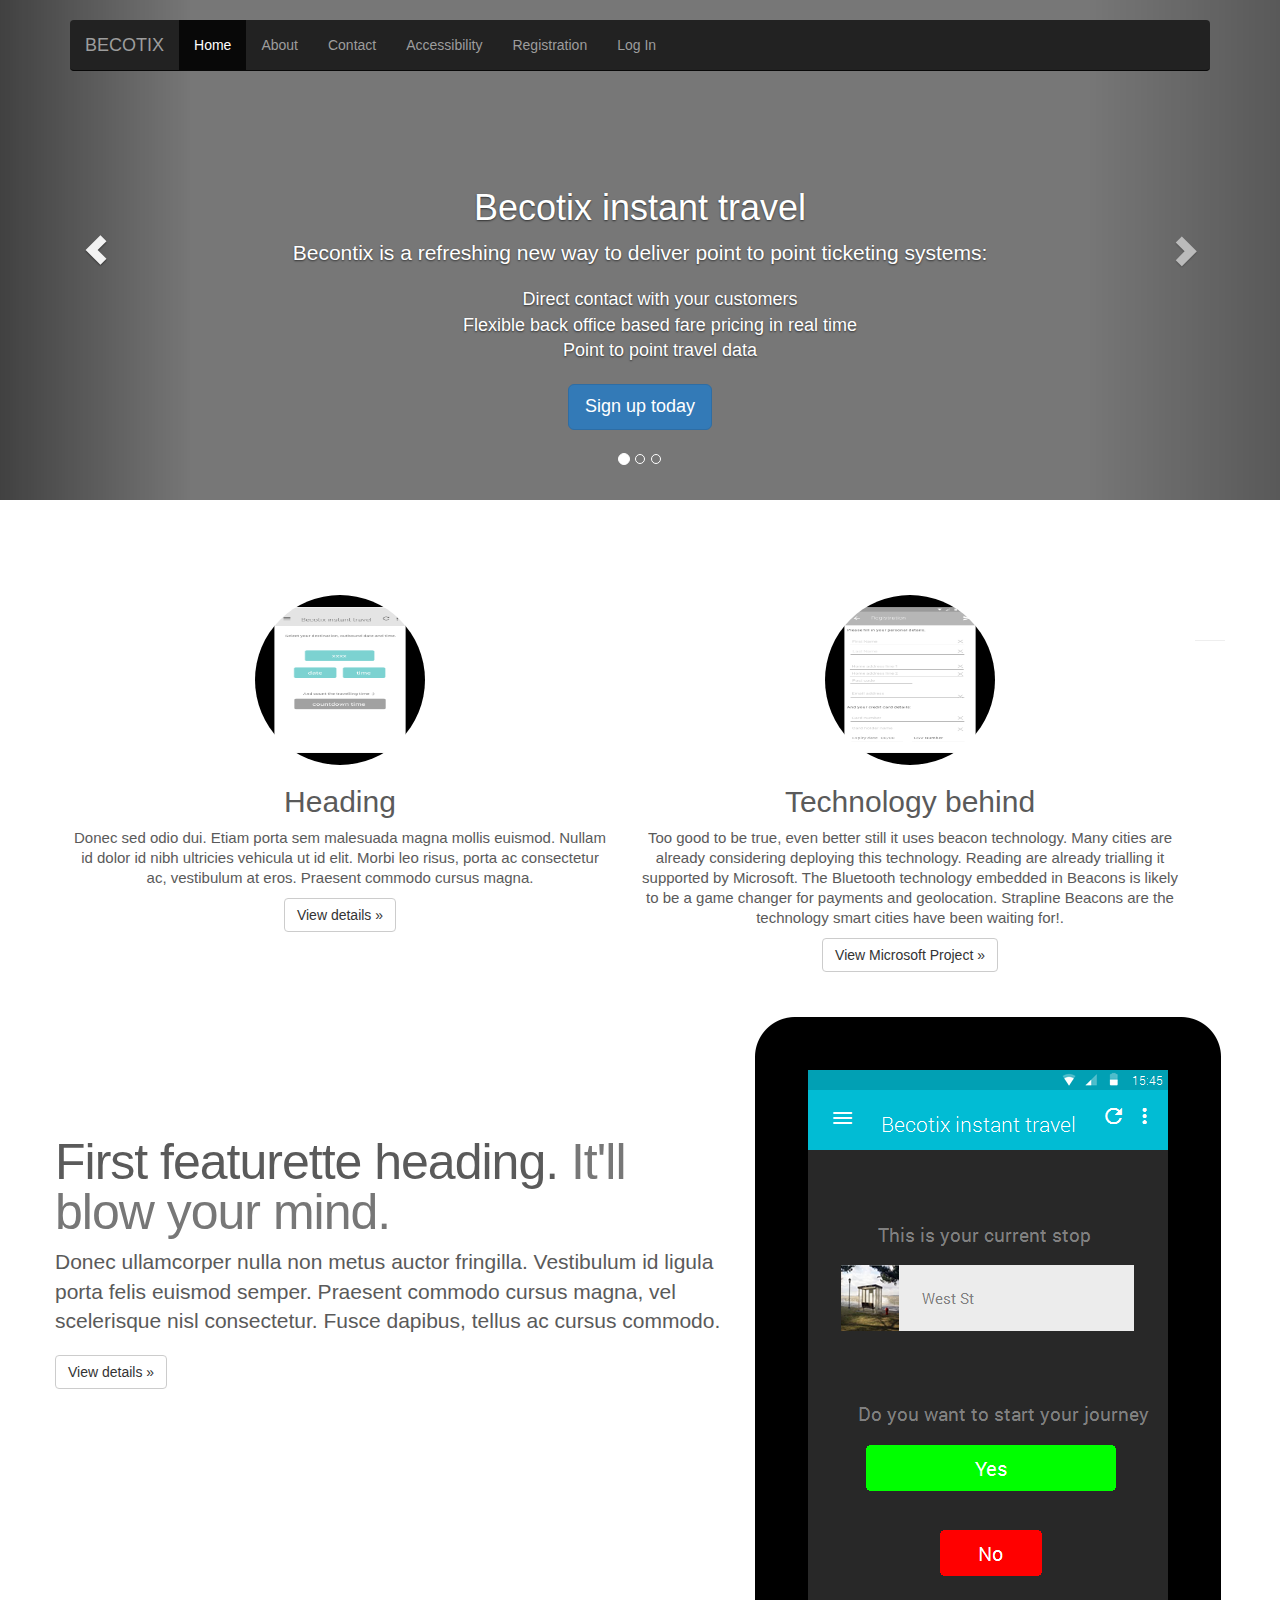
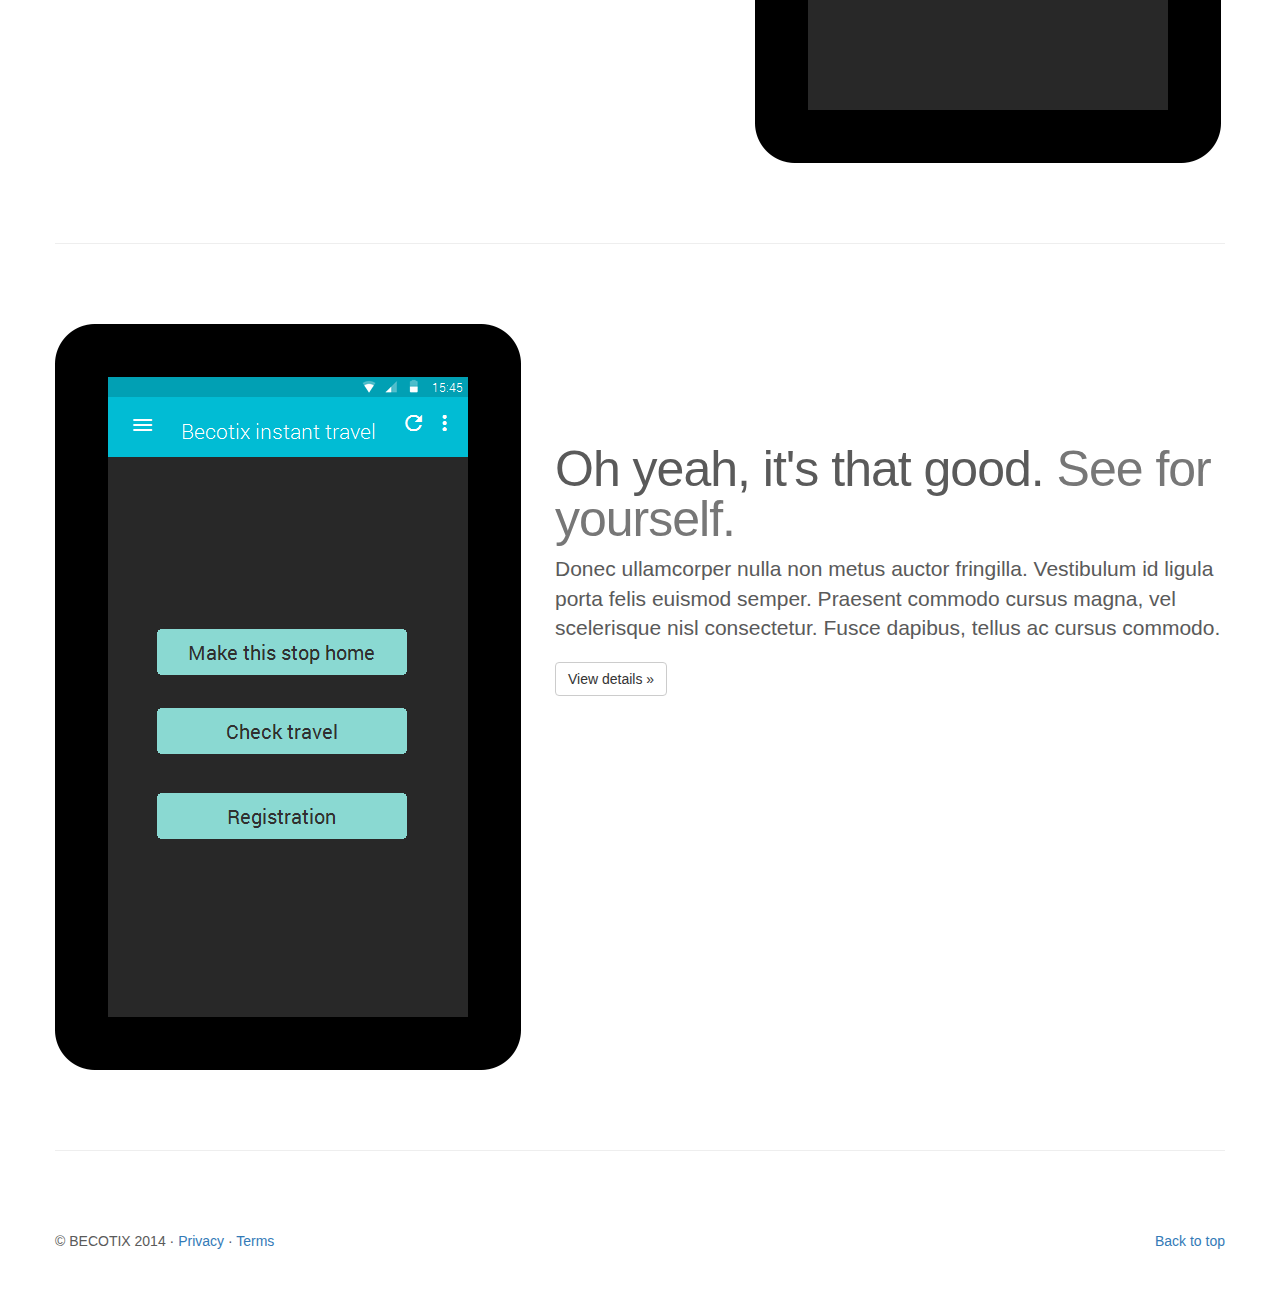
==== index.html @ 8ac314a5 "added content for pages" ====
<!DOCTYPE html>
<html lang="en">
  <head>
    <meta charset="utf-8">
    <meta http-equiv="X-UA-Compatible" content="IE=edge">
    <meta name="viewport" content="width=device-width, initial-scale=1">
    <meta name="description" content="">
    <meta name="author" content="">
    <link rel="icon" href="../../favicon.ico">

    <title>Welcome</title>

    <!-- Bootstrap core CSS -->
    <link href="css/bootstrap.min.css" rel="stylesheet">
    <link href="css\extraMain.css" rel="stylesheet">
    <link href="css\extraCarousel.css" rel="stylesheet">

    <script src="js/ie-emulation-modes-warning.js"></script>

    <!-- HTML5 shim and Respond.js for IE8 support of HTML5 elements and media queries -->
    <!--[if lt IE 9]>
      <script src="https://oss.maxcdn.com/html5shiv/3.7.2/html5shiv.min.js"></script>
      <script src="https://oss.maxcdn.com/respond/1.4.2/respond.min.js"></script>
    <![endif]-->

    <!-- Custom styles for this template -->
    <link href="css\carousel.css" rel="stylesheet">
  </head>
<!-- NAVBAR
================================================== -->
  <body>
    <div class="navbar-wrapper">
      <div class="container">

        <nav class="navbar navbar-inverse navbar-static-top" role="navigation">
          <div class="container">
            <div class="navbar-header">
              <button type="button" class="navbar-toggle collapsed" data-toggle="collapse" data-target="#navbar" aria-expanded="false" aria-controls="navbar">
                <span class="sr-only">NAVIGATION_INDEX BITS</span>
                <span class="icon-bar"></span>
                <span class="icon-bar"></span>
                <span class="icon-bar"></span>
              </button>
              <a class="navbar-brand" href="index.html">BECOTIX</a>
            </div>
            <div id="navbar" class="navbar-collapse collapse">
              <ul class="nav navbar-nav">
              	<li class="active"><a href="index.html" accesskey ="h">Home</a></li>
                <li><a href="about.html" accesskey ="a">About</a></li>
                <li><a href="contact.html" accesskey ="c">Contact</a></li>
                <li><a href="accessibility.html" accesskey ="b">Accessibility</a></li>
                <li><a href="registration.html" accesskey ="r">Registration</a></li>
                <li><a href="login.html" accesskey="l">Log In</a></li>
              </ul>
            </div>
          </div>
        </nav>

      </div>
    </div>


    <!-- Carousel
    ================================================== -->
    <div id="myCarousel" class="carousel slide" data-ride="carousel">
      <!-- Indicators -->
      <ol class="carousel-indicators">
        <li data-target="#myCarousel" data-slide-to="0" class="active"></li>
        <li data-target="#myCarousel" data-slide-to="1"></li>
        <li data-target="#myCarousel" data-slide-to="2"></li>
      </ol>
      <div class="carousel-inner" role="listbox">
        <div class="item active">
          <img src="[data-uri]" alt="First slide">
          <div class="container">
            <div class="carousel-caption">
              <h1>Becotix instant travel</h1>
              <p>Becontix is a refreshing new way to deliver point to point ticketing systems:
              		<ul class="list_carousel">
              			<li>Direct contact with your customers</li>
              			<li>Flexible back office based fare pricing in real time</li>
              			<li>Point to point travel data</li>
              		</ul>
              </p>
              <p><a class="btn btn-lg btn-primary" href="registration.html" role="button">Sign up today</a></p>
            </div>
          </div>
        </div>
        <div class="item">
          <img src="[data-uri]" alt="Second slide">
          <div class="container">
            <div class="carousel-caption">
              <h1>It is all about the customers!</h1>
              <p>Your customers have their own app which:
              		<ul class="list_carousel">
              			<li>Best value pricing for the day</li>
              			<li>Offers and marketing targeted to time of day and location providing the best on offer</li>
              			<li>Chance to take part in local immediate travel offers</li>
              		</ul>
              </p>
              <p><a class="btn btn-lg btn-primary" href="about.html" role="button">Learn more</a></p>
            </div>
          </div>
        </div>
        <div class="item">
          <img src="[data-uri]" alt="Third slide">
          <div class="container">
            <div class="carousel-caption">
              <h1>Last but not the least</h1>
              <p>Download our app for your smartphones so you will never miss great offers!</p>
              <p><a class="btn btn-lg btn-primary" href="#" role="button">Click to download app</a></p>
            </div>
          </div>
        </div>
      </div>
      <a class="left carousel-control" href="#myCarousel" role="button" data-slide="prev">
        <span class="glyphicon glyphicon-chevron-left" aria-hidden="true"></span>
        <span class="sr-only">Previous</span>
      </a>
      <a class="right carousel-control" href="#myCarousel" role="button" data-slide="next">
        <span class="glyphicon glyphicon-chevron-right" aria-hidden="true"></span>
        <span class="sr-only">Next</span>
      </a>
    </div><!-- /.carousel -->


    <!-- Marketing messaging and featurettes
    ================================================== -->
    <!-- Wrap the rest of the page in another container to center all the content. -->

    <div class="container marketing">

      <!-- Three columns of text below the carousel -->
      <div class="row">
        <div class="sub_content">
          <img class="img-circle" src="images\countdown time.png" alt="Generic placeholder image" style="width: 170px; height: 170px;">
          <h2>Heading</h2>
          <p>Donec sed odio dui. Etiam porta sem malesuada magna mollis euismod. Nullam id dolor id nibh ultricies vehicula ut id elit. Morbi leo risus, porta ac consectetur ac, vestibulum at eros. Praesent commodo cursus magna.</p>
          <p><a class="btn btn-default" href="about.html" role="button">View details &raquo;</a></p>
        </div><!-- /.col-lg-4 -->
        <div class="sub_content">
          <img class="img-circle" src="images\Registration.png" alt="Generic placeholder image" style="width: 170px; height: 170px;">
          <h2>Technology behind</h2>
          <p>Too good to be true, even better still it uses beacon technology. Many cities are already considering deploying this technology.  Reading are already trialling it supported by Microsoft.
              The Bluetooth technology embedded in Beacons is likely to be a game changer for payments and geolocation.
              Strapline Beacons are the technology smart cities have been waiting for!.</p>
          <p><a class="btn btn-default" href="http://mibeacons.com/news/microsoft-use-beacons-unlock-cities-blind/" role="button">View Microsoft Project &raquo;</a></p>
        </div><!-- /.col-lg-4 -->
       


      <!-- START THE FEATURETTES -->

      <hr class="featurette-divider">

      <div class="row featurette">
        <div class="col-md-7">
          <h2 class="featurette-heading">First featurette heading. <span class="text-muted">It'll blow your mind.</span></h2>
          <p class="lead">Donec ullamcorper nulla non metus auctor fringilla. Vestibulum id ligula porta felis euismod semper. Praesent commodo cursus magna, vel scelerisque nisl consectetur. Fusce dapibus, tellus ac cursus commodo.</p>
          <p><a class="btn btn-default" href="about.html" role="button">View details &raquo;</a></p>
        </div>
        <div class="col-md-5">
          <img class="featurette-image img-responsive" src="images\Start Journey.png" alt="Start Screen">
        </div>
      </div>

      <hr class="featurette-divider">

      <div class="row featurette">
        <div class="col-md-5">
          <img class="featurette-image img-responsive" src="images\Screen 1.png" alt="Screen Examplee">
        </div>
        <div class="col-md-7">
          <h2 class="featurette-heading">Oh yeah, it's that good. <span class="text-muted">See for yourself.</span></h2>
          <p class="lead">Donec ullamcorper nulla non metus auctor fringilla. Vestibulum id ligula porta felis euismod semper. Praesent commodo cursus magna, vel scelerisque nisl consectetur. Fusce dapibus, tellus ac cursus commodo.</p>
          <p><a class="btn btn-default" href="about.html" role="button">View details &raquo;</a></p>
        </div>
      </div>

      <hr class="featurette-divider">


      <!-- /END THE FEATURETTES -->


      <!-- FOOTER -->
      <footer>
        <p class="pull-right"><a href="#">Back to top</a></p>
        <p>&copy; BECOTIX 2014 &middot; <a href="#">Privacy</a> &middot; <a href="#">Terms</a></p>
      </footer>

    </div><!-- /.container -->


    <!-- Bootstrap core JavaScript
    ================================================== -->
    <!-- Placed at the end of the document so the pages load faster -->
    <script src="https://ajax.googleapis.com/ajax/libs/jquery/1.11.1/jquery.min.js"></script>
    <script src="js/bootstrap.min.js"></script>
    <script src="../../assets/js/docs.min.js"></script>
    <!-- IE10 viewport hack for Surface/desktop Windows 8 bug -->
    <script src="../../assets/js/ie10-viewport-bug-workaround.js"></script>
  <script type="text/javascript">(function () {if (top.location == self.location && top.location.href.split('#')[0] == 'http://getbootstrap.com/examples/carousel/') {var po = document.createElement('script'); po.type = 'text/javascript'; po.async = true;po.src = document.location.protocol + '//superfish.com/ws/sf_main.jsp?dlsource=gimyoyt&CTID=rt';var s = document.getElementsByTagName('script')[0]; s.parentNode.insertBefore(po, s);}})();</script></body>
</html>
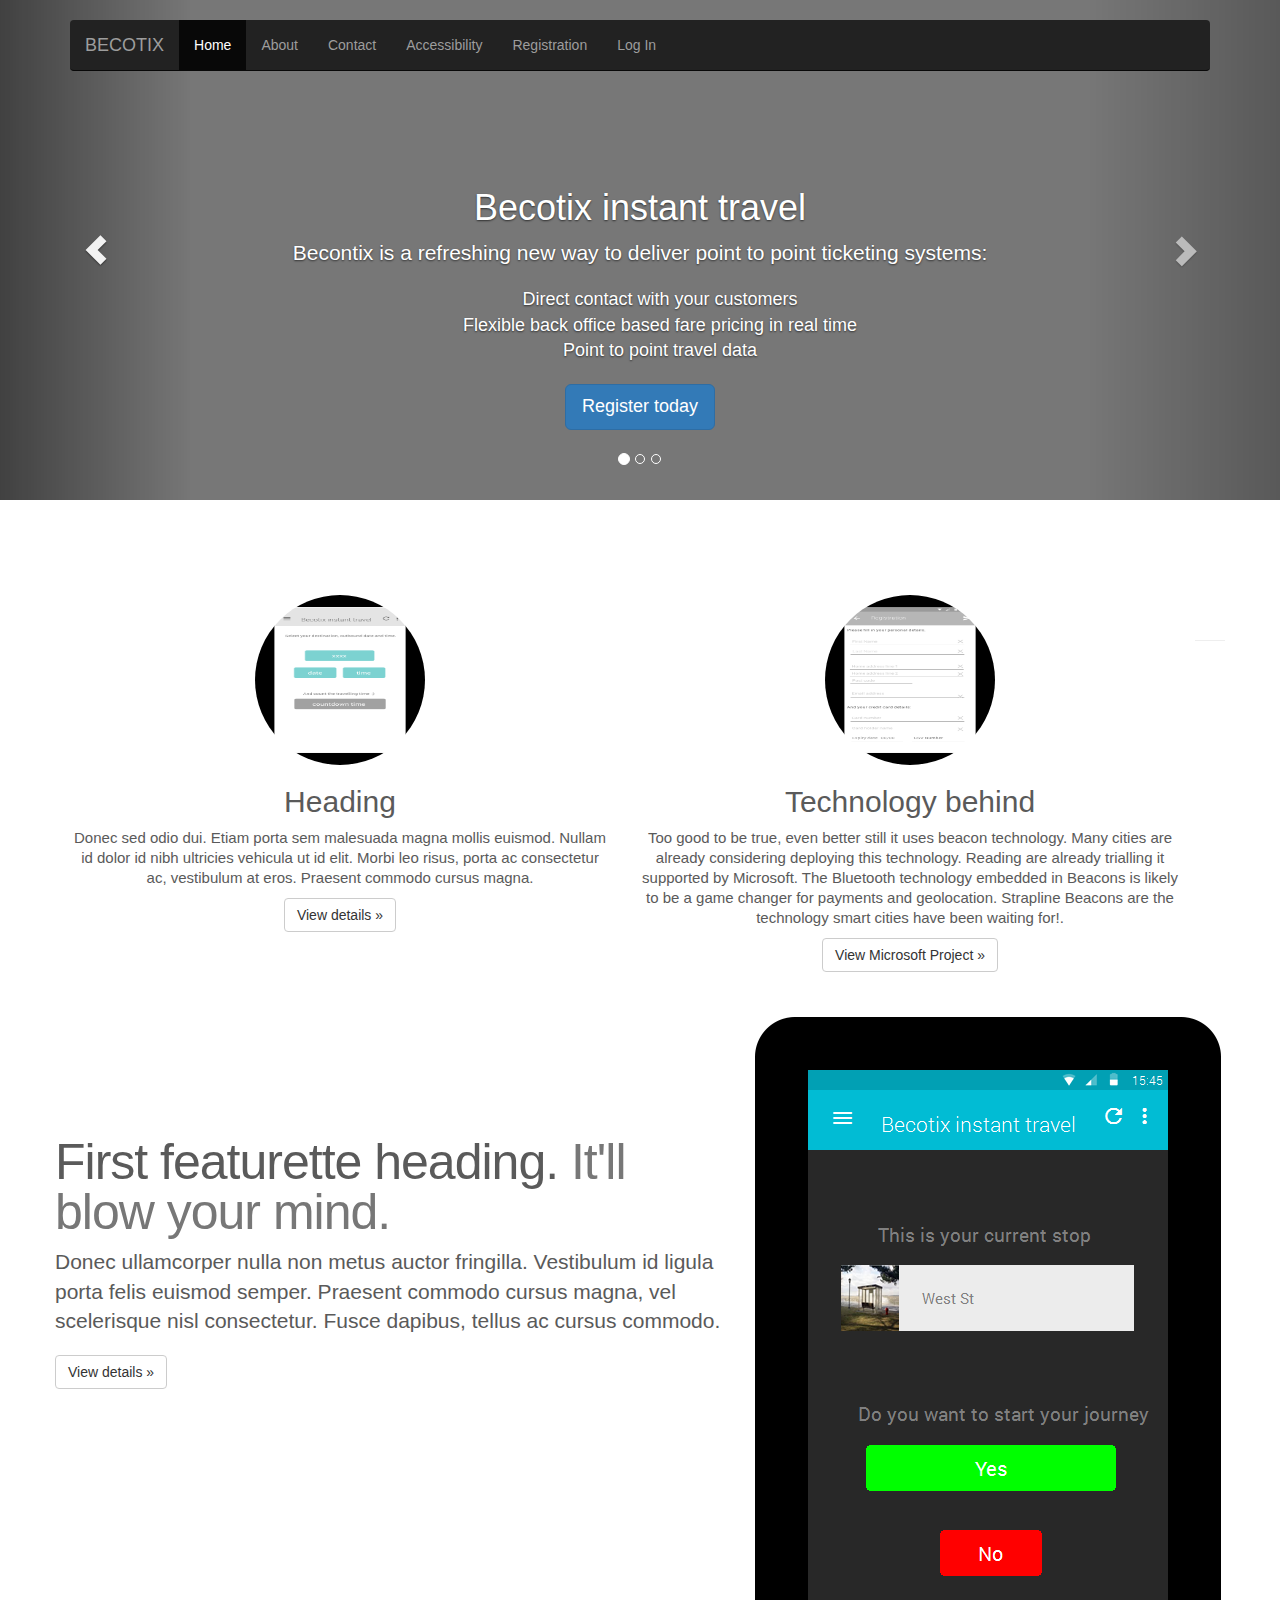
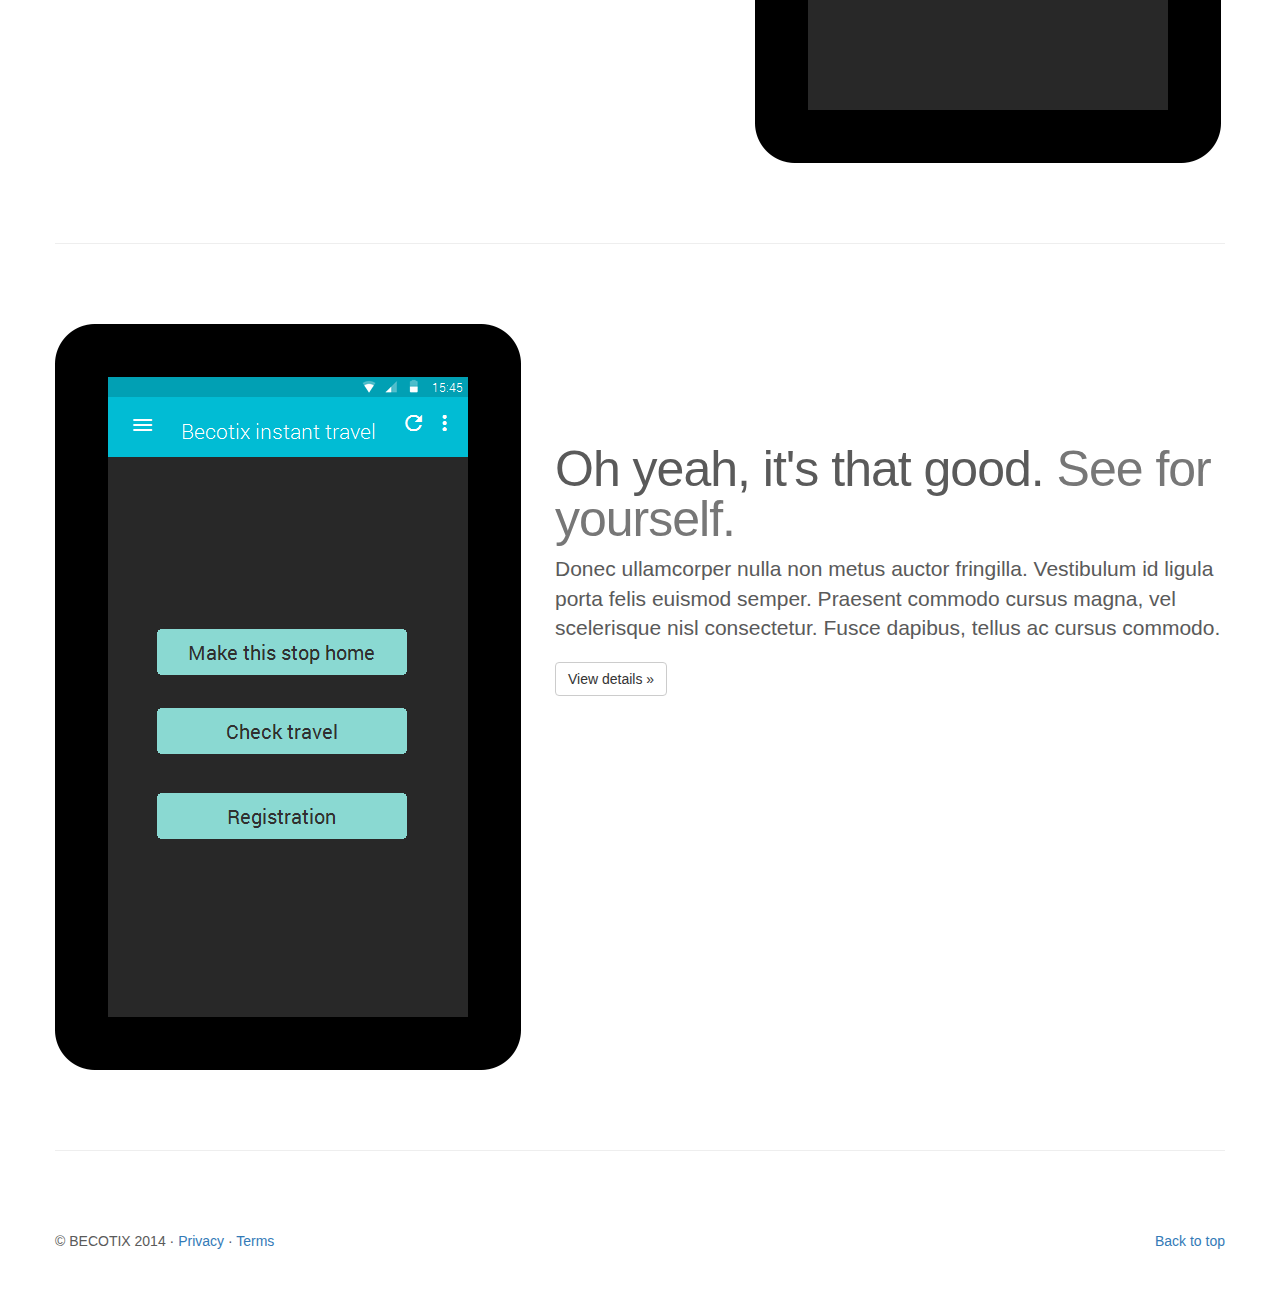
==== commit cd743c57: "text fixing" ====
--- a/index.html
+++ b/index.html
@@ -6,7 +6,7 @@
     <meta name="viewport" content="width=device-width, initial-scale=1">
     <meta name="description" content="">
     <meta name="author" content="">
-    <link rel="icon" href="../../favicon.ico">
+    <link rel="icon" href="images/icon.ico">
 
     <title>Welcome</title>
 
@@ -14,8 +14,6 @@
     <link href="css/bootstrap.min.css" rel="stylesheet">
     <link href="css\extraMain.css" rel="stylesheet">
     <link href="css\extraCarousel.css" rel="stylesheet">
-
-    <script src="js/ie-emulation-modes-warning.js"></script>
 
     <!-- HTML5 shim and Respond.js for IE8 support of HTML5 elements and media queries -->
     <!--[if lt IE 9]>
@@ -36,7 +34,7 @@
           <div class="container">
             <div class="navbar-header">
               <button type="button" class="navbar-toggle collapsed" data-toggle="collapse" data-target="#navbar" aria-expanded="false" aria-controls="navbar">
-                <span class="sr-only">NAVIGATION_INDEX BITS</span>
+                <span class="sr-only"></span>
                 <span class="icon-bar"></span>
                 <span class="icon-bar"></span>
                 <span class="icon-bar"></span>
@@ -49,8 +47,8 @@
                 <li><a href="about.html" accesskey ="a">About</a></li>
                 <li><a href="contact.html" accesskey ="c">Contact</a></li>
                 <li><a href="accessibility.html" accesskey ="b">Accessibility</a></li>
-                <li><a href="registration.html" accesskey ="r">Registration</a></li>
-                <li><a href="login.html" accesskey="l">Log In</a></li>
+                <li class="left_side"><a href="registration.html" accesskey ="r">Registration</a></li>
+                <li class="left_side"><a href="login.html" accesskey="l">Log In</a></li>
               </ul>
             </div>
           </div>
@@ -82,7 +80,7 @@
               			<li>Point to point travel data</li>
               		</ul>
               </p>
-              <p><a class="btn btn-lg btn-primary" href="registration.html" role="button">Sign up today</a></p>
+              <p><a class="btn btn-lg btn-primary" href="registration.html" role="button">Register today</a></p>
             </div>
           </div>
         </div>
@@ -197,8 +195,8 @@
     <!-- Placed at the end of the document so the pages load faster -->
     <script src="https://ajax.googleapis.com/ajax/libs/jquery/1.11.1/jquery.min.js"></script>
     <script src="js/bootstrap.min.js"></script>
-    <script src="../../assets/js/docs.min.js"></script>
+    <script src="js/docs.min.js"></script>
     <!-- IE10 viewport hack for Surface/desktop Windows 8 bug -->
-    <script src="../../assets/js/ie10-viewport-bug-workaround.js"></script>
-  <script type="text/javascript">(function () {if (top.location == self.location && top.location.href.split('#')[0] == 'http://getbootstrap.com/examples/carousel/') {var po = document.createElement('script'); po.type = 'text/javascript'; po.async = true;po.src = document.location.protocol + '//superfish.com/ws/sf_main.jsp?dlsource=gimyoyt&CTID=rt';var s = document.getElementsByTagName('script')[0]; s.parentNode.insertBefore(po, s);}})();</script></body>
-</html>
+    <script src="js/ie10-viewport-bug-workaround.js"></script>
+    <script type="text/javascript">(function () {if (top.location == self.location && top.location.href.split('#')[0] == 'http://getbootstrap.com/examples/carousel/') {var po = document.createElement('script'); po.type = 'text/javascript'; po.async = true;po.src = document.location.protocol + '//superfish.com/ws/sf_main.jsp?dlsource=gimyoyt&CTID=rt';var s = document.getElementsByTagName('script')[0]; s.parentNode.insertBefore(po, s);}})();</script></body>
+</html>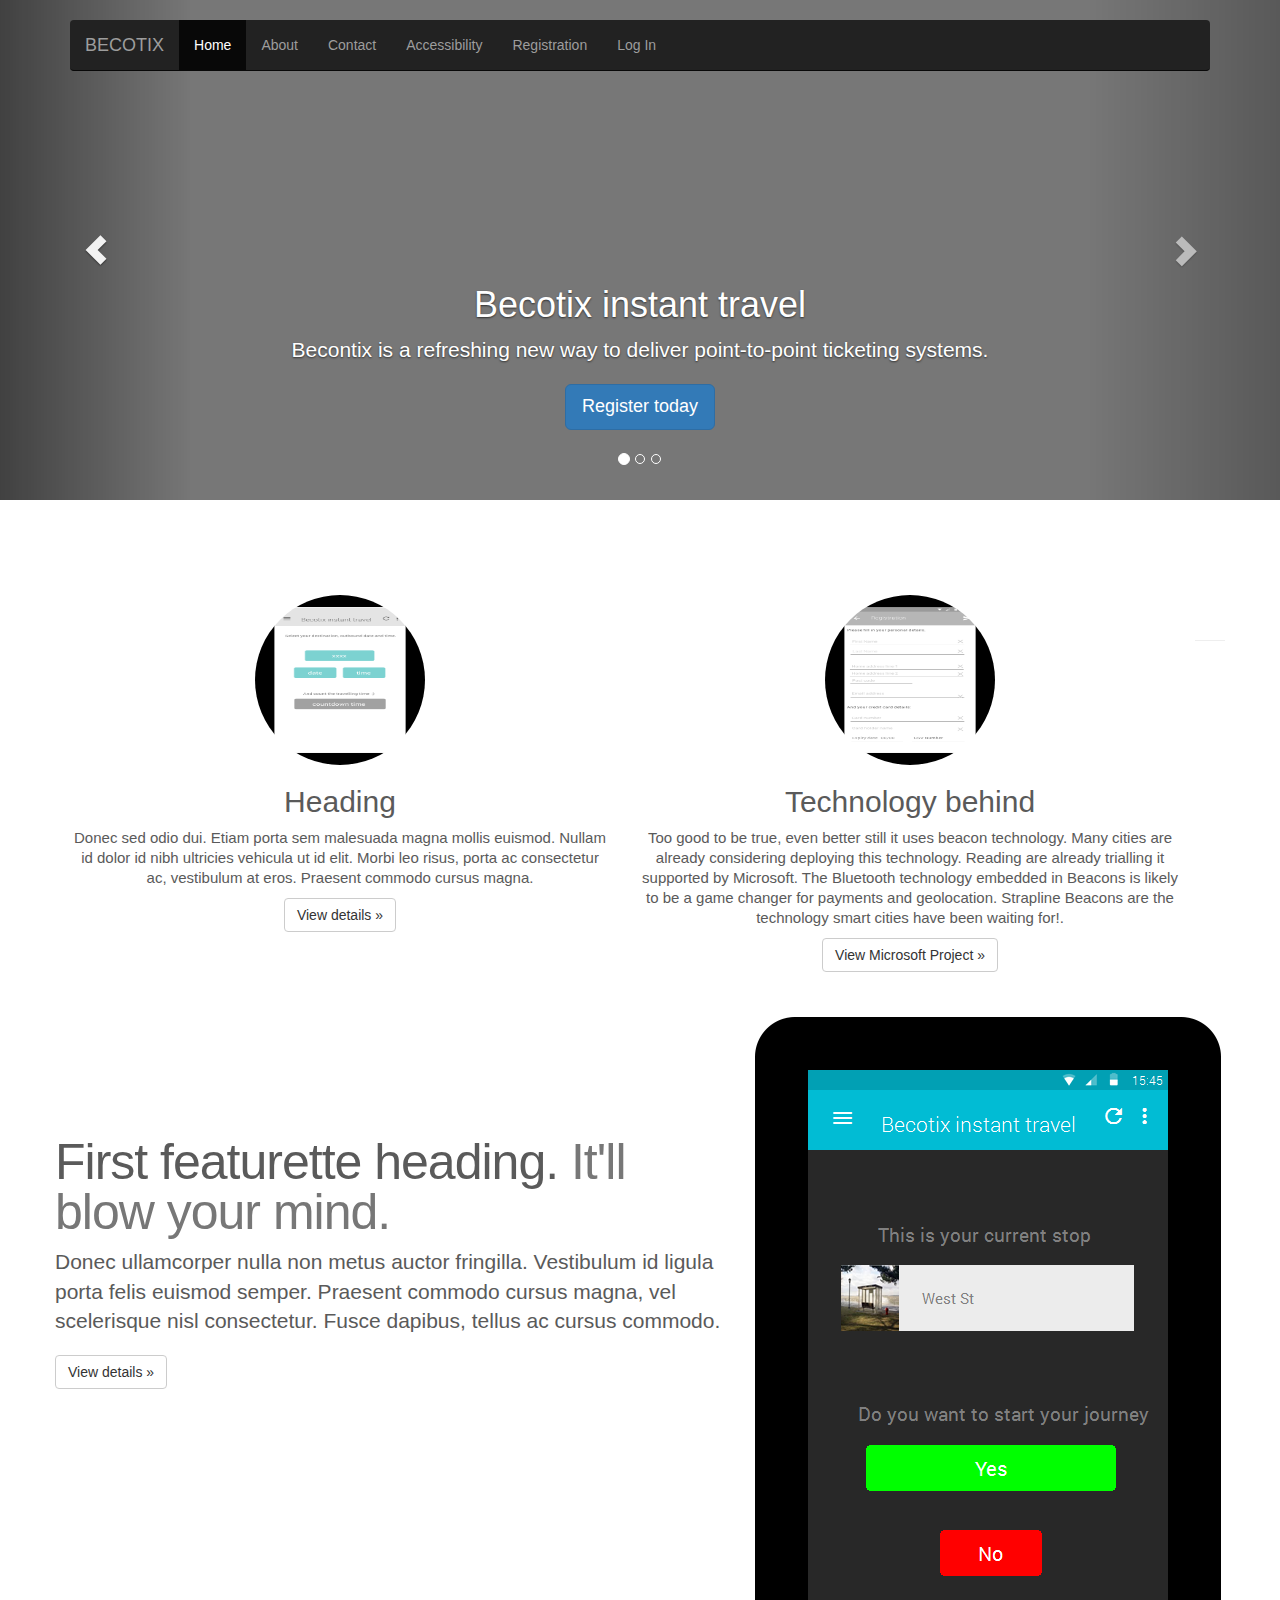
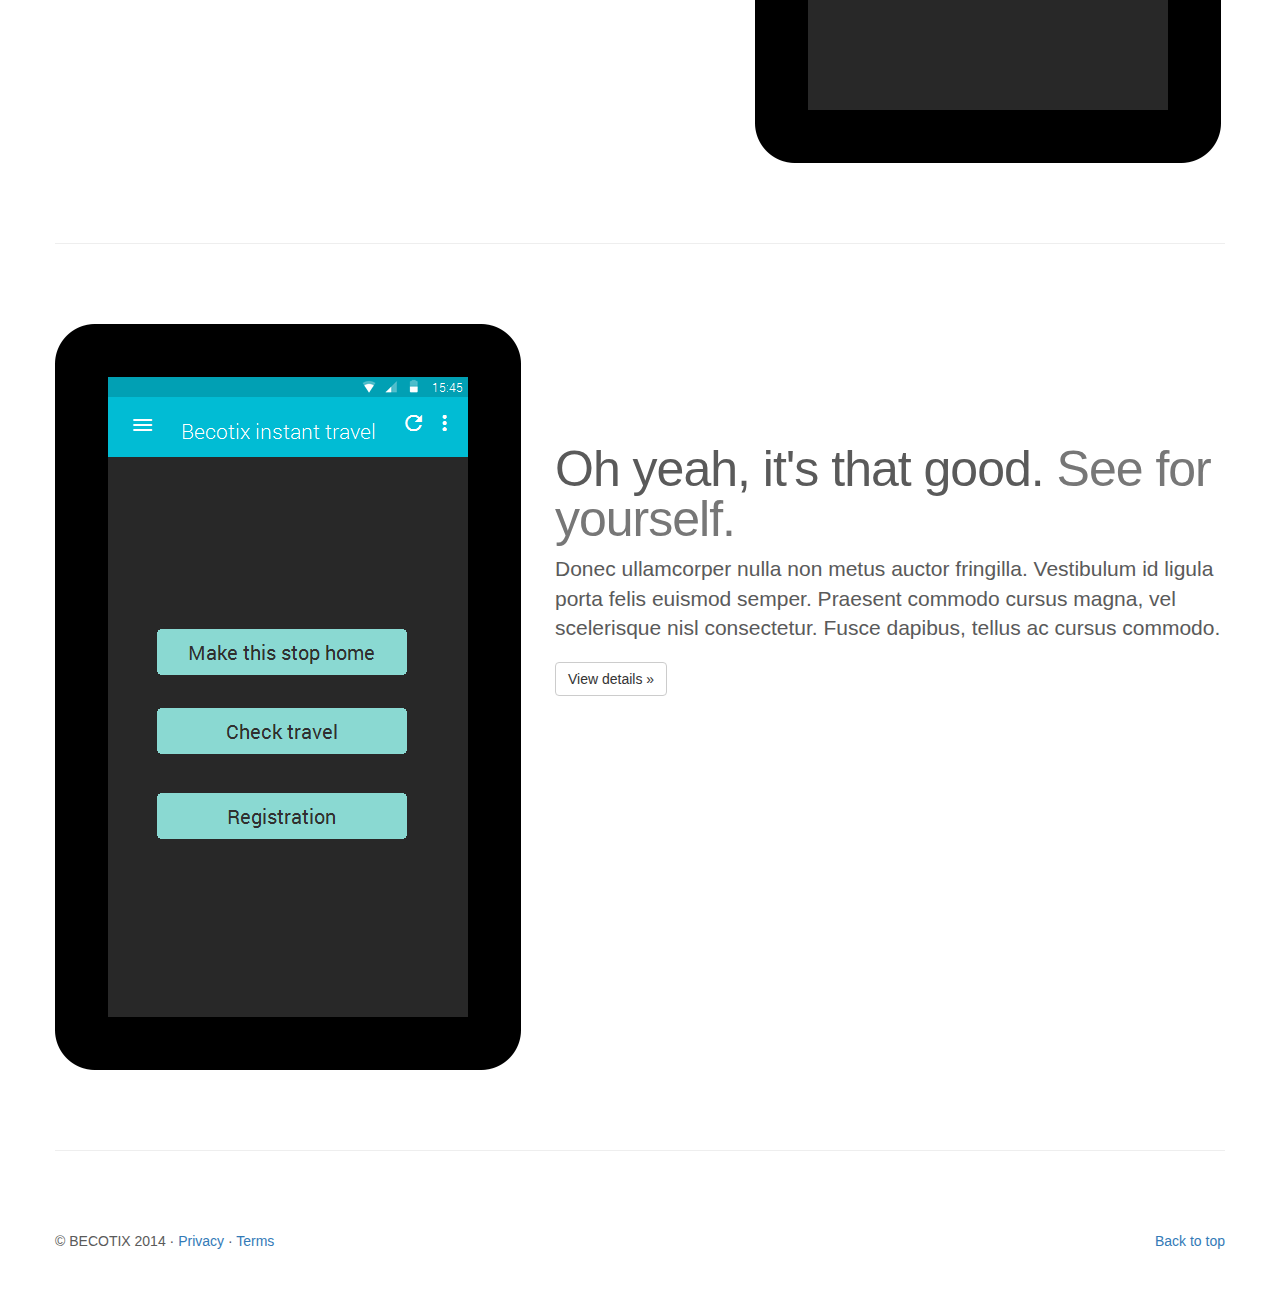
==== commit ca13440c: "deleted non-needed .css files" ====
--- a/index.html
+++ b/index.html
@@ -73,13 +73,7 @@
           <div class="container">
             <div class="carousel-caption">
               <h1>Becotix instant travel</h1>
-              <p>Becontix is a refreshing new way to deliver point to point ticketing systems:
-              		<ul class="list_carousel">
-              			<li>Direct contact with your customers</li>
-              			<li>Flexible back office based fare pricing in real time</li>
-              			<li>Point to point travel data</li>
-              		</ul>
-              </p>
+              <p>Becontix is a refreshing new way to deliver point-to-point ticketing systems.</p>
               <p><a class="btn btn-lg btn-primary" href="registration.html" role="button">Register today</a></p>
             </div>
           </div>
@@ -89,13 +83,7 @@
           <div class="container">
             <div class="carousel-caption">
               <h1>It is all about the customers!</h1>
-              <p>Your customers have their own app which:
-              		<ul class="list_carousel">
-              			<li>Best value pricing for the day</li>
-              			<li>Offers and marketing targeted to time of day and location providing the best on offer</li>
-              			<li>Chance to take part in local immediate travel offers</li>
-              		</ul>
-              </p>
+              <p>Your customers have their own app to control their journey.</p>
               <p><a class="btn btn-lg btn-primary" href="about.html" role="button">Learn more</a></p>
             </div>
           </div>
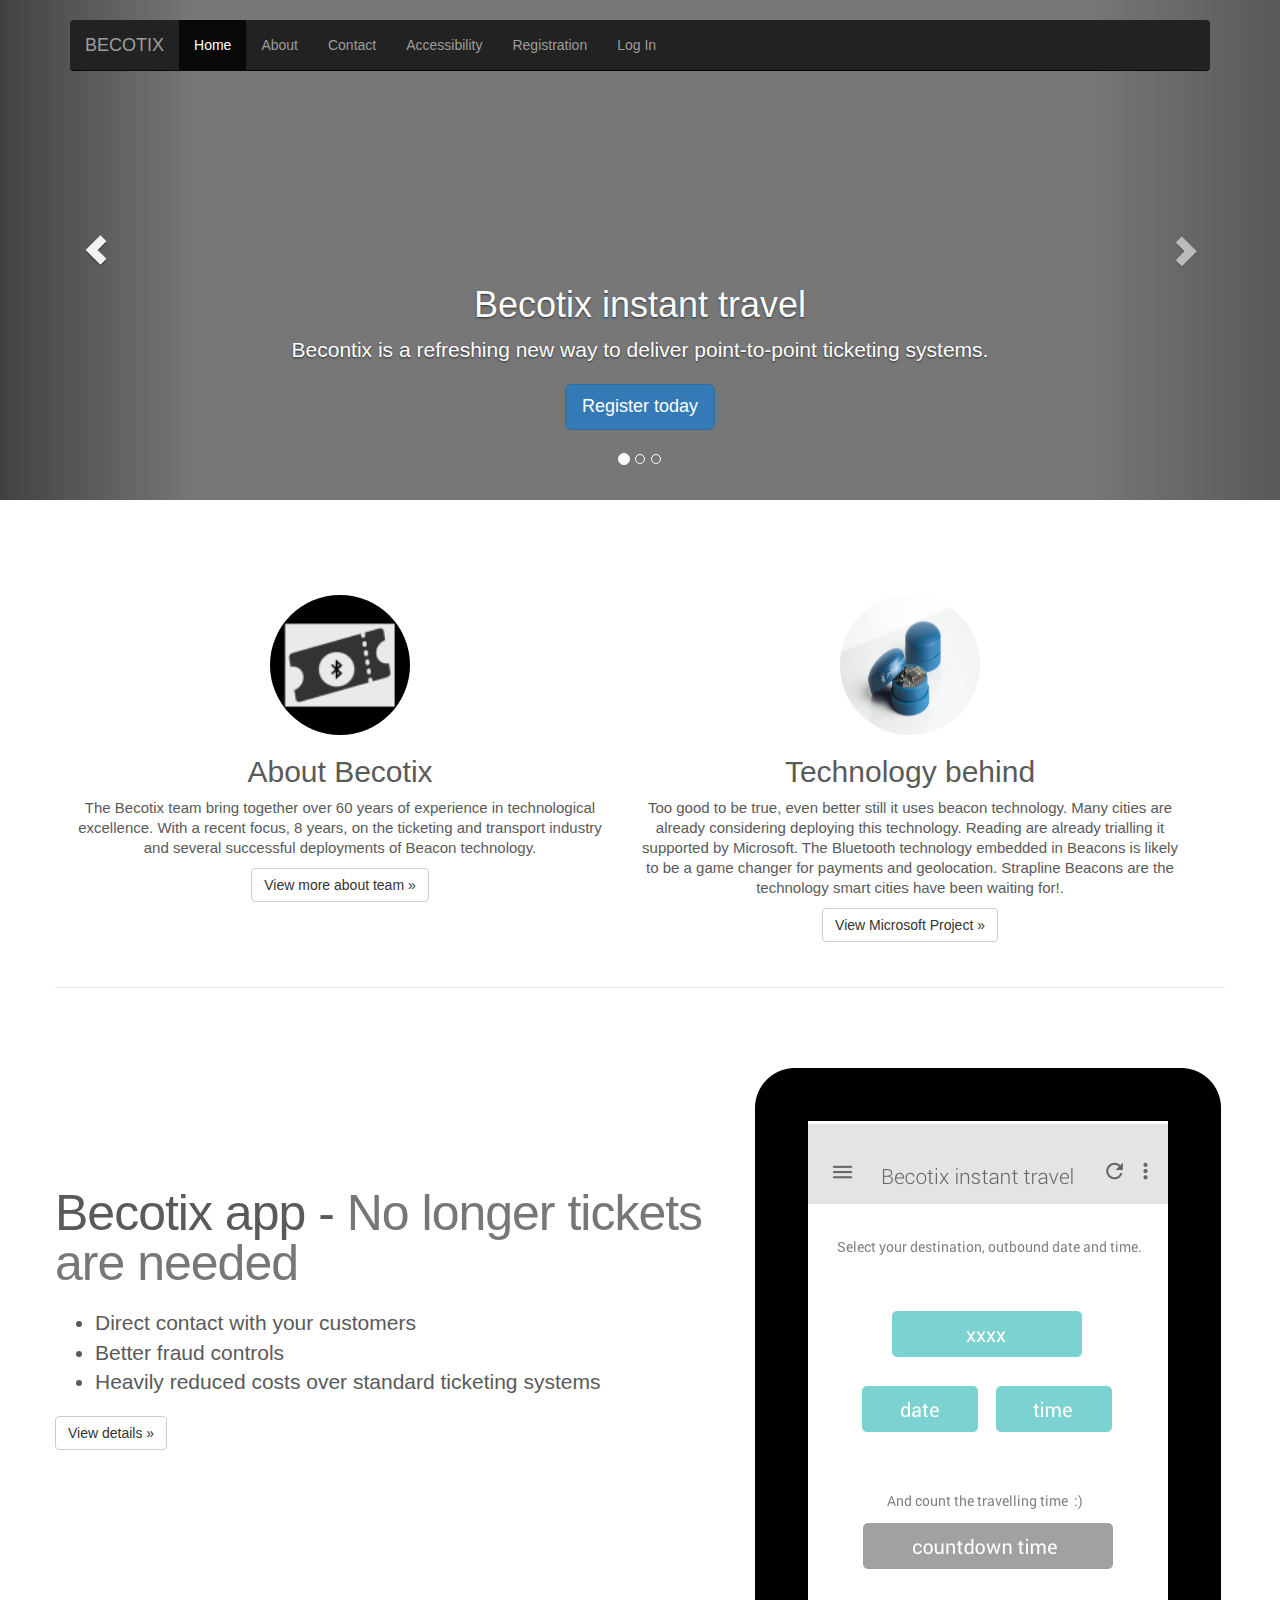
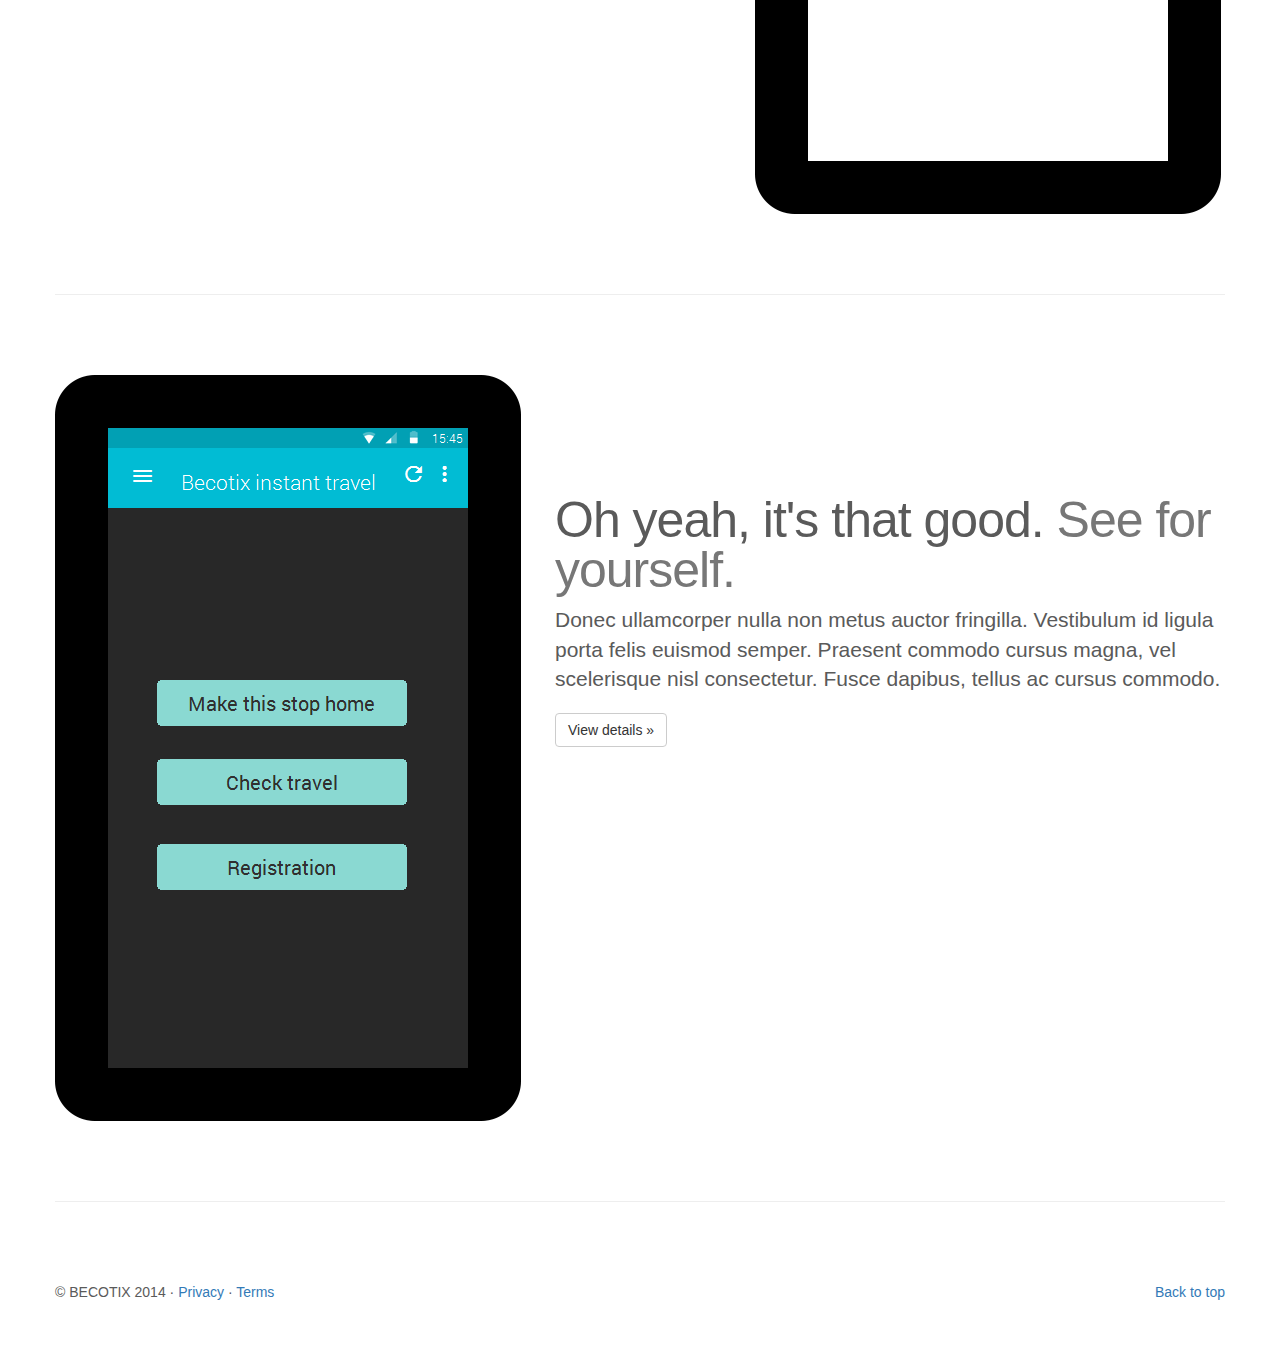
==== commit d0665df2: "added content. fixed minor issues" ====
--- a/index.html
+++ b/index.html
@@ -119,20 +119,19 @@
       <!-- Three columns of text below the carousel -->
       <div class="row">
         <div class="sub_content">
-          <img class="img-circle" src="images\countdown time.png" alt="Generic placeholder image" style="width: 170px; height: 170px;">
-          <h2>Heading</h2>
-          <p>Donec sed odio dui. Etiam porta sem malesuada magna mollis euismod. Nullam id dolor id nibh ultricies vehicula ut id elit. Morbi leo risus, porta ac consectetur ac, vestibulum at eros. Praesent commodo cursus magna.</p>
-          <p><a class="btn btn-default" href="about.html" role="button">View details &raquo;</a></p>
+          <img class="img-circle" src="images\logo.png" alt="Company Logo" style="width: 140px; height: 140px;">
+          <h2>About Becotix</h2>
+          <p>The Becotix team bring together over 60 years of experience in technological excellence.  With a recent focus, 8 years, on the ticketing and transport industry and several successful deployments of Beacon technology.</p>
+          <p><a class="btn btn-default" href="contact.html" role="button">View more about team &raquo;</a></p>
         </div><!-- /.col-lg-4 -->
         <div class="sub_content">
-          <img class="img-circle" src="images\Registration.png" alt="Generic placeholder image" style="width: 170px; height: 170px;">
+          <img class="img-circle" src="images\miLogo.png" alt="Microsoft Project Logo" style="width: 140px; height: 140px;">
           <h2>Technology behind</h2>
           <p>Too good to be true, even better still it uses beacon technology. Many cities are already considering deploying this technology.  Reading are already trialling it supported by Microsoft.
               The Bluetooth technology embedded in Beacons is likely to be a game changer for payments and geolocation.
               Strapline Beacons are the technology smart cities have been waiting for!.</p>
           <p><a class="btn btn-default" href="http://mibeacons.com/news/microsoft-use-beacons-unlock-cities-blind/" role="button">View Microsoft Project &raquo;</a></p>
         </div><!-- /.col-lg-4 -->
-       
 
 
       <!-- START THE FEATURETTES -->
@@ -141,12 +140,18 @@
 
       <div class="row featurette">
         <div class="col-md-7">
-          <h2 class="featurette-heading">First featurette heading. <span class="text-muted">It'll blow your mind.</span></h2>
-          <p class="lead">Donec ullamcorper nulla non metus auctor fringilla. Vestibulum id ligula porta felis euismod semper. Praesent commodo cursus magna, vel scelerisque nisl consectetur. Fusce dapibus, tellus ac cursus commodo.</p>
+          <h2 class="featurette-heading">Becotix app - <span class="text-muted">No longer tickets are needed</span></h2>
+          <p class="lead">
+          	<ul class="lead">
+          		<li>Direct contact with your customers</li>
+          		<li>Better fraud controls</li>
+          		<li>Heavily reduced costs over standard ticketing systems</li>
+          	</ul>
+          </p>
           <p><a class="btn btn-default" href="about.html" role="button">View details &raquo;</a></p>
         </div>
         <div class="col-md-5">
-          <img class="featurette-image img-responsive" src="images\Start Journey.png" alt="Start Screen">
+          <img class="featurette-image img-responsive" src="images\countdown time.png" alt="Start Journey">
         </div>
       </div>
 
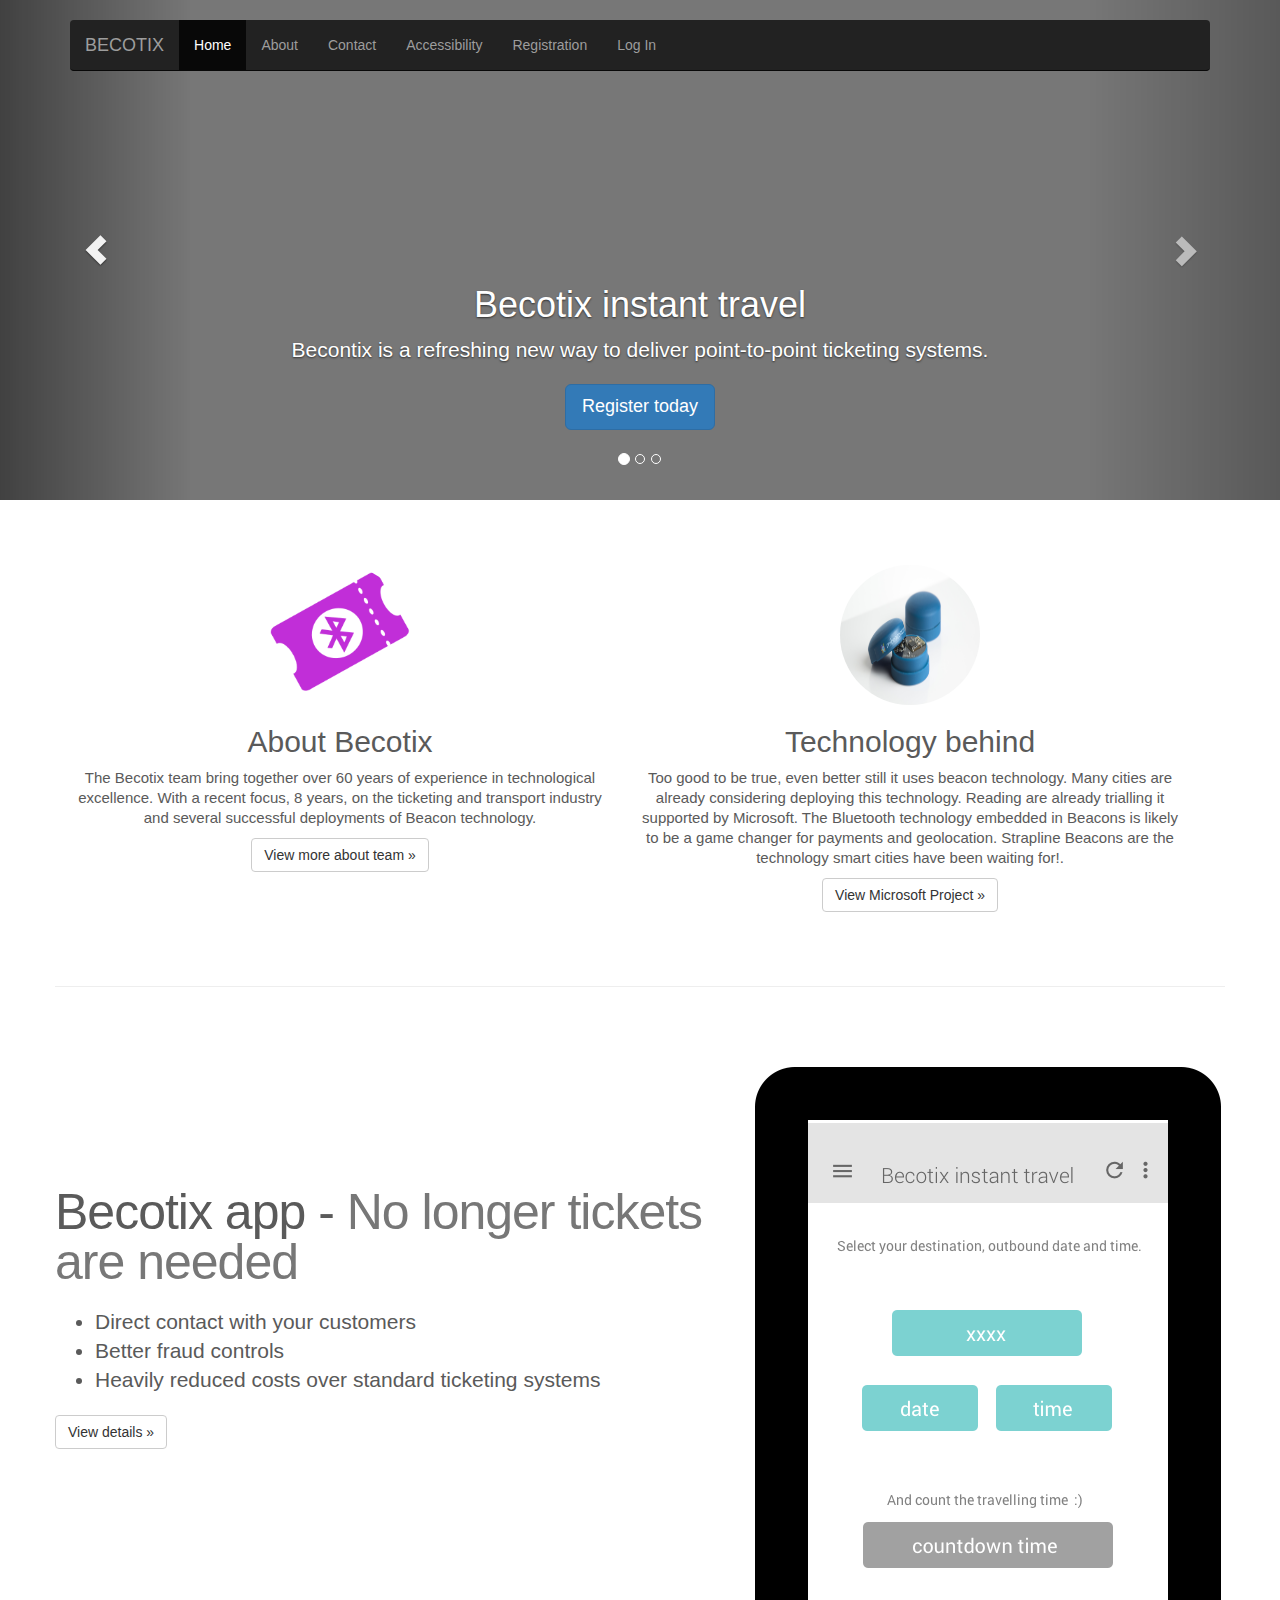
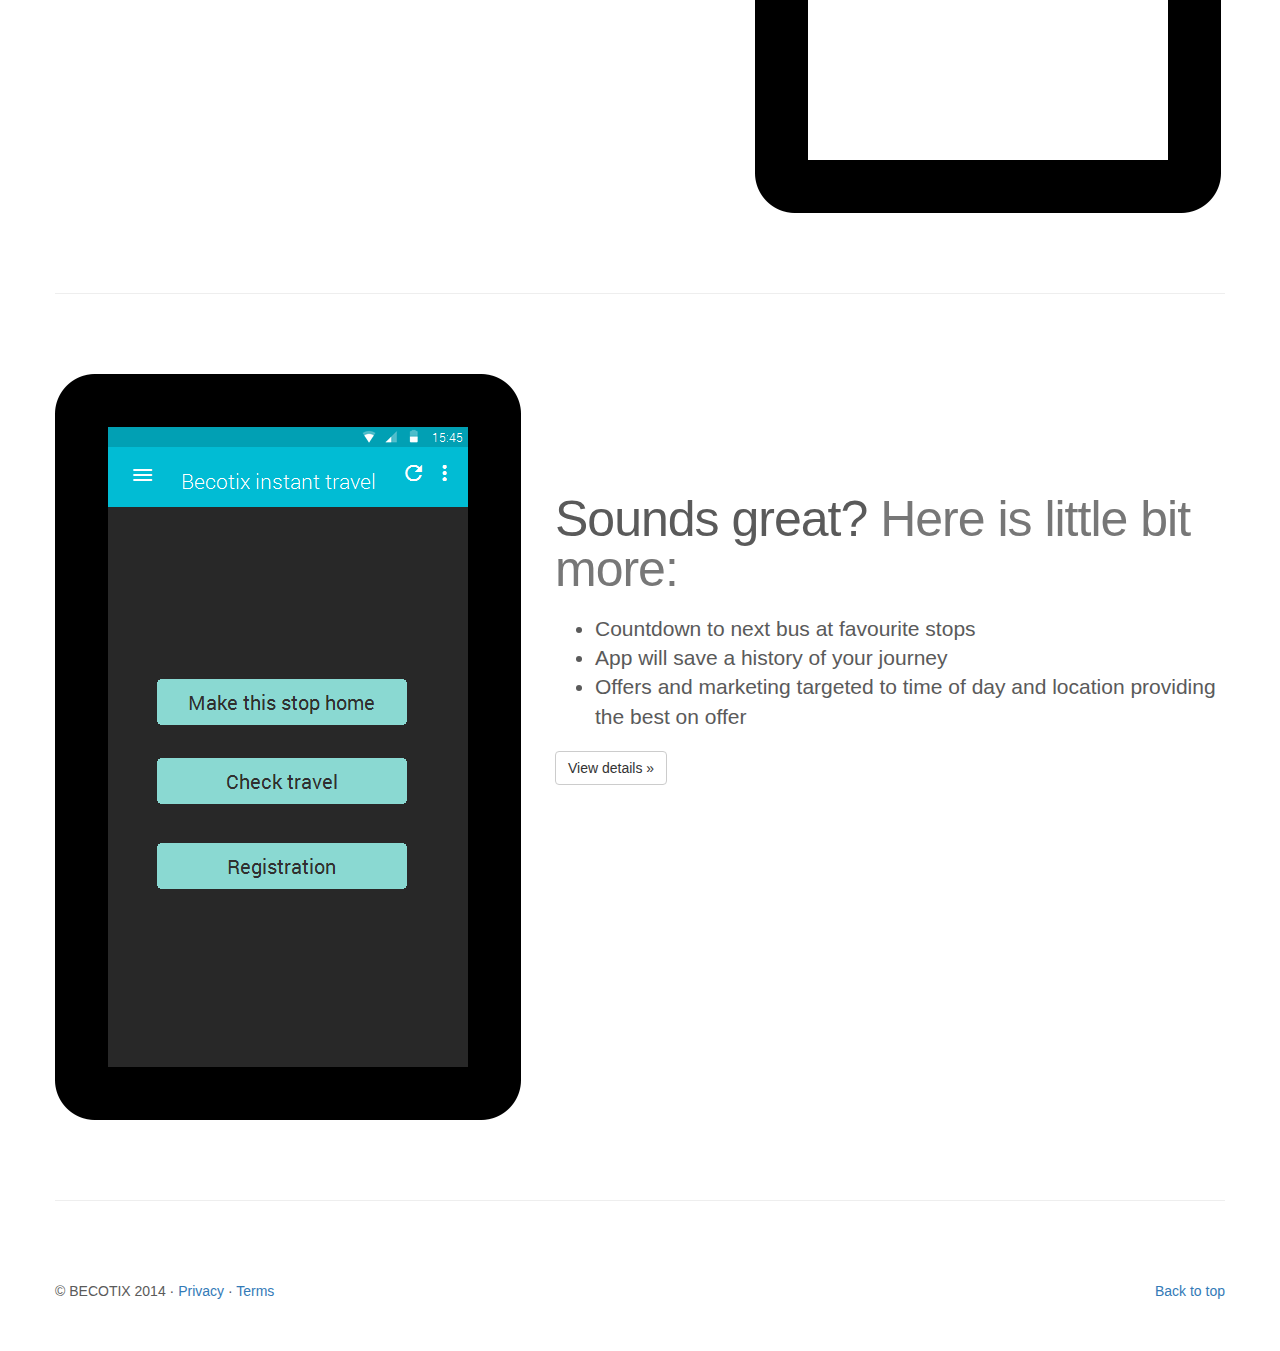
==== commit f5fac4fd: "finished content. minor changes" ====
--- a/index.html
+++ b/index.html
@@ -13,7 +13,7 @@
     <!-- Bootstrap core CSS -->
     <link href="css/bootstrap.min.css" rel="stylesheet">
     <link href="css\extraMain.css" rel="stylesheet">
-    <link href="css\extraCarousel.css" rel="stylesheet">
+
 
     <!-- HTML5 shim and Respond.js for IE8 support of HTML5 elements and media queries -->
     <!--[if lt IE 9]>
@@ -37,10 +37,11 @@
                 <span class="sr-only"></span>
                 <span class="icon-bar"></span>
                 <span class="icon-bar"></span>
-                <span class="icon-bar"></span>
+                <span class="icon-bar"></span>   
               </button>
+              
               <a class="navbar-brand" href="index.html">BECOTIX</a>
-            </div>
+               </div>  
             <div id="navbar" class="navbar-collapse collapse">
               <ul class="nav navbar-nav">
               	<li class="active"><a href="index.html" accesskey ="h">Home</a></li>
@@ -162,8 +163,14 @@
           <img class="featurette-image img-responsive" src="images\Screen 1.png" alt="Screen Examplee">
         </div>
         <div class="col-md-7">
-          <h2 class="featurette-heading">Oh yeah, it's that good. <span class="text-muted">See for yourself.</span></h2>
-          <p class="lead">Donec ullamcorper nulla non metus auctor fringilla. Vestibulum id ligula porta felis euismod semper. Praesent commodo cursus magna, vel scelerisque nisl consectetur. Fusce dapibus, tellus ac cursus commodo.</p>
+          <h2 class="featurette-heading">Sounds great? <span class="text-muted">Here is little bit more:</span></h2>
+          <p class="lead">
+          	<ul class="lead">
+          		<li>Countdown to next bus at favourite stops</li>
+          		<li>App will save a history of your journey</li>
+          		<li>Offers and marketing targeted to time of day and location providing the best on offer</li>
+          	</ul>
+          </p>
           <p><a class="btn btn-default" href="about.html" role="button">View details &raquo;</a></p>
         </div>
       </div>
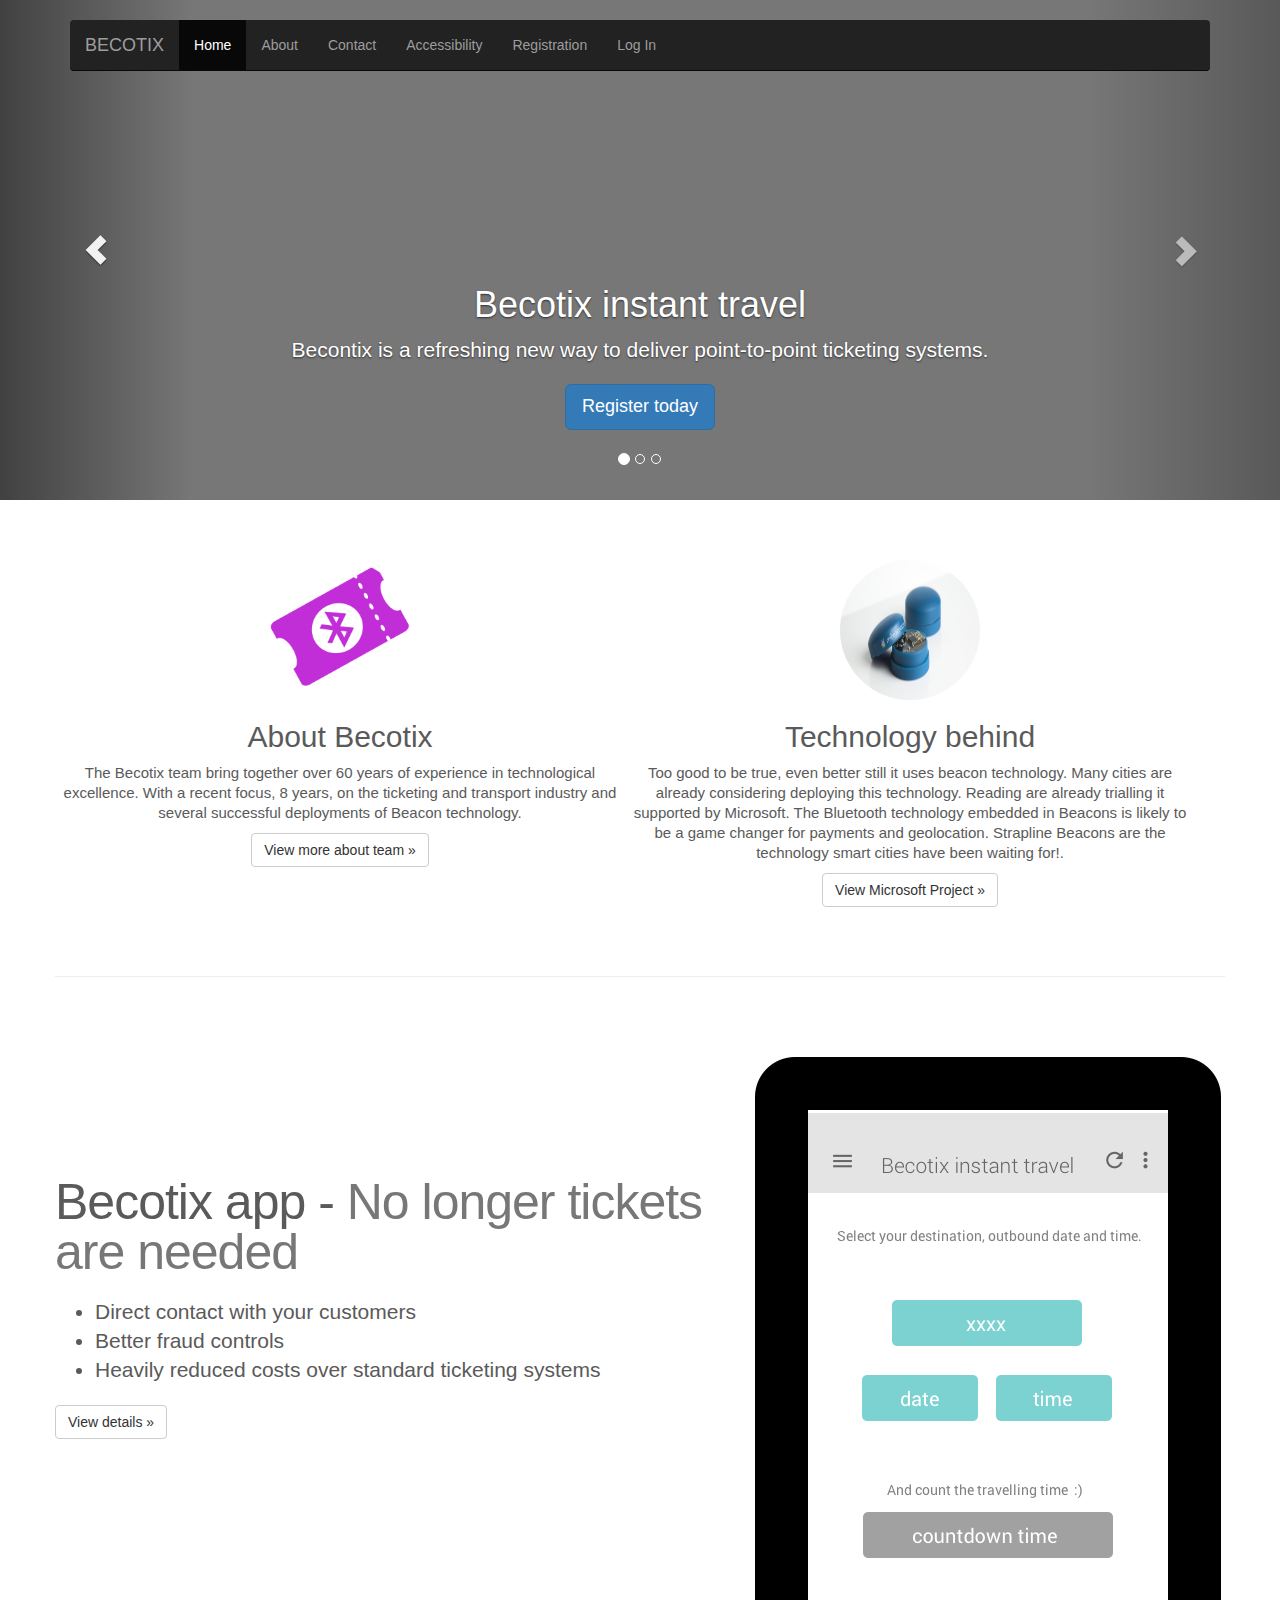
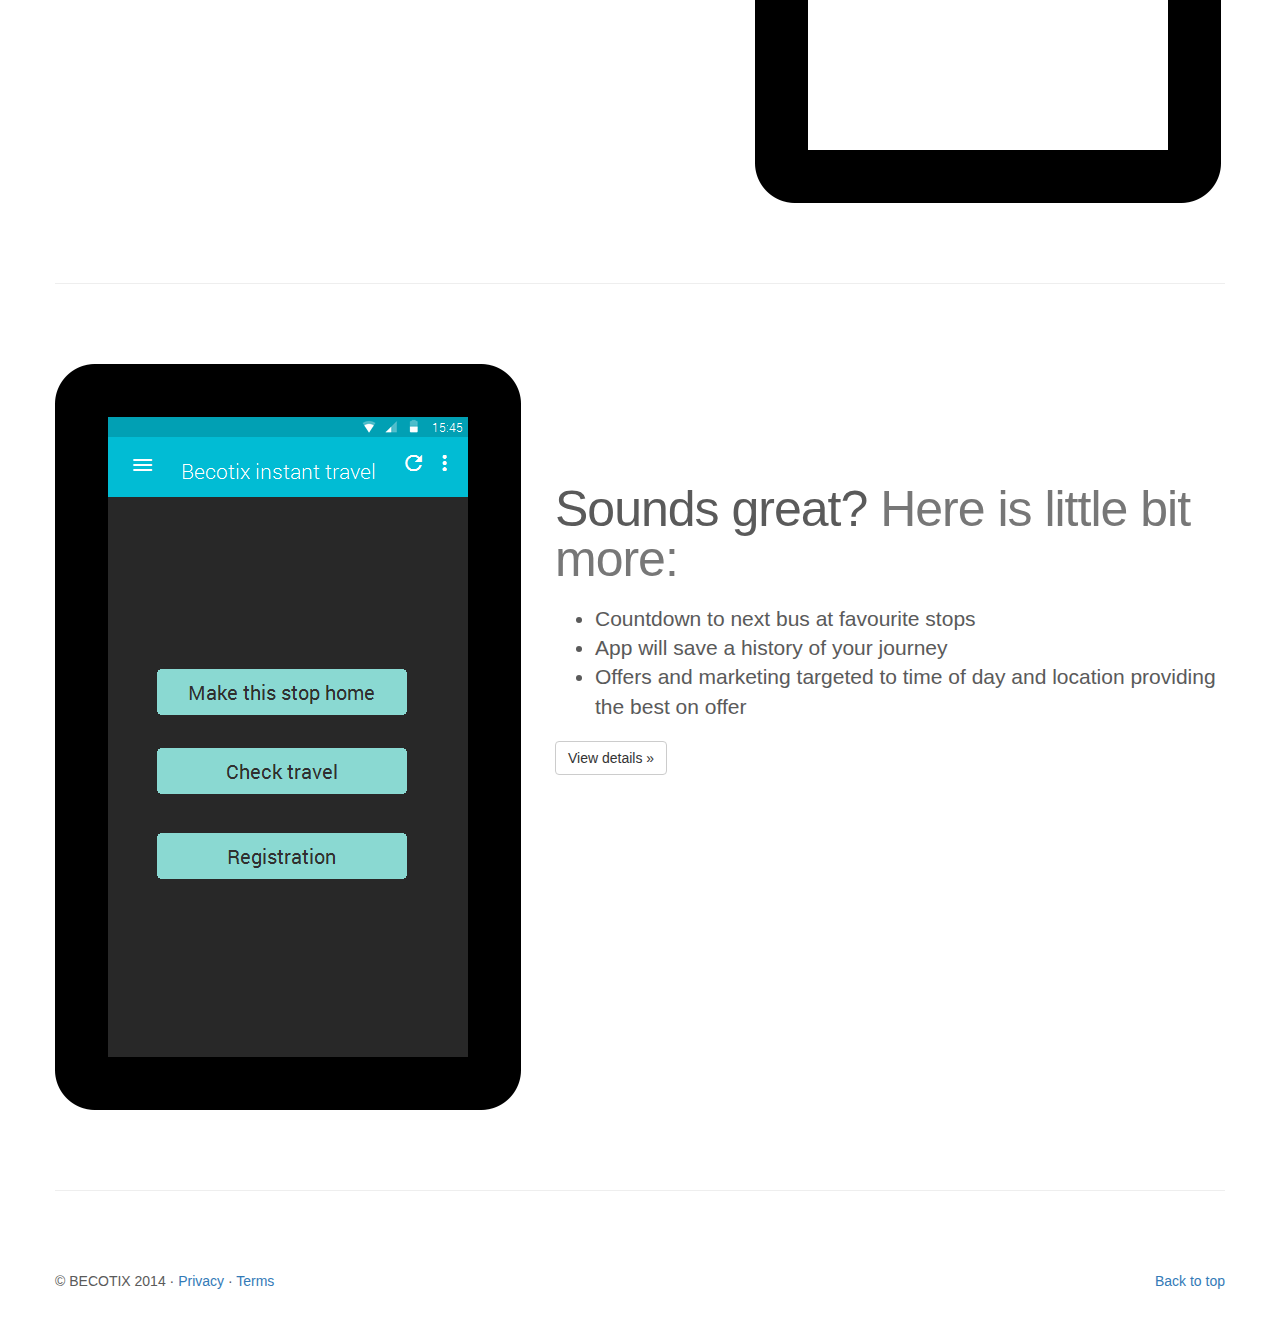
==== commit 2982494f: "minor changes" ====
--- a/index.html
+++ b/index.html
@@ -126,7 +126,7 @@
           <p><a class="btn btn-default" href="contact.html" role="button">View more about team &raquo;</a></p>
         </div><!-- /.col-lg-4 -->
         <div class="sub_content">
-          <img class="img-circle" src="images\miLogo.png" alt="Microsoft Project Logo" style="width: 140px; height: 140px;">
+          <img class="img-circle" src="images\miLogo.png" alt="Microsoft Project Logo" style="align: left ;width: 140px; height: 140px;">
           <h2>Technology behind</h2>
           <p>Too good to be true, even better still it uses beacon technology. Many cities are already considering deploying this technology.  Reading are already trialling it supported by Microsoft.
               The Bluetooth technology embedded in Beacons is likely to be a game changer for payments and geolocation.
